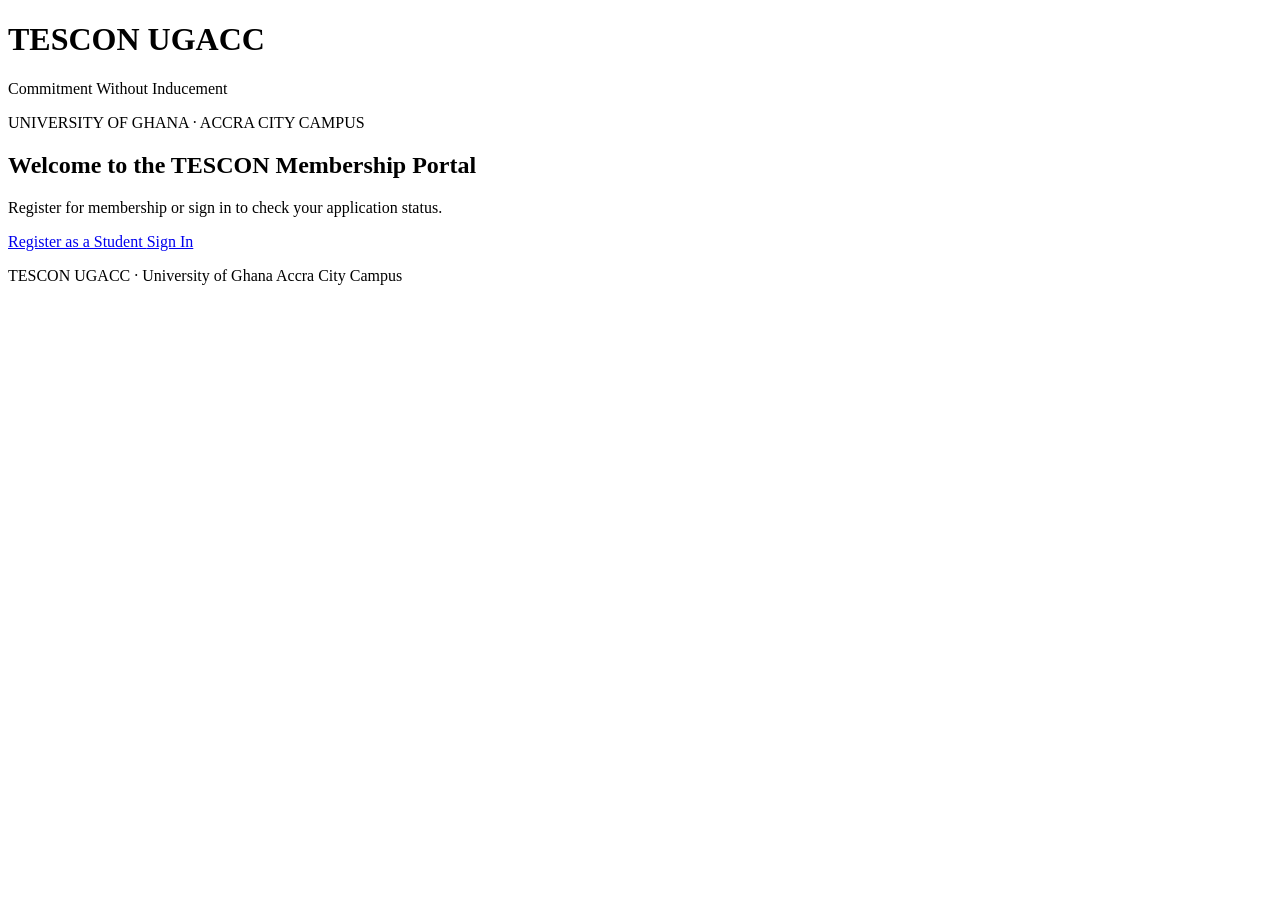
==== index.html @ 996095bd "Create index.html for TESCON Membership Portal This file serves as the main HTML structure for the T" ====
<!DOCTYPE html>
<html lang="en">
<head>
  <meta charset="UTF-8">
  <meta name="viewport" content="width=device-width, initial-scale=1.0">
  <meta name="theme-color" content="#123b72">
  <title>TESCON UGACC | Membership Portal</title>
  <link rel="stylesheet" href="css/style.css">
</head>
<body>
  <header class="site-header">
    <img src="assets/logo.png" alt="Official TESCON UGACC Logo"
         class="logo" onerror="this.style.display='none'">
    <div>
      <h1>TESCON UGACC</h1>
      <p>Commitment Without Inducement</p>
    </div>
  </header>

  <main class="welcome">
    <p class="eyebrow">UNIVERSITY OF GHANA · ACCRA CITY CAMPUS</p>
    <h2>Welcome to the TESCON Membership Portal</h2>
    <p>Register for membership or sign in to check your application status.</p>

    <div class="actions">
      <a class="button button-primary" href="register.html">
        Register as a Student
      </a>
      <a class="button button-secondary" href="login.html">
        Sign In
      </a>
    </div>
  </main>

  <footer>
    <p>TESCON UGACC · University of Ghana Accra City Campus</p>
  </footer>
</body>
</html>
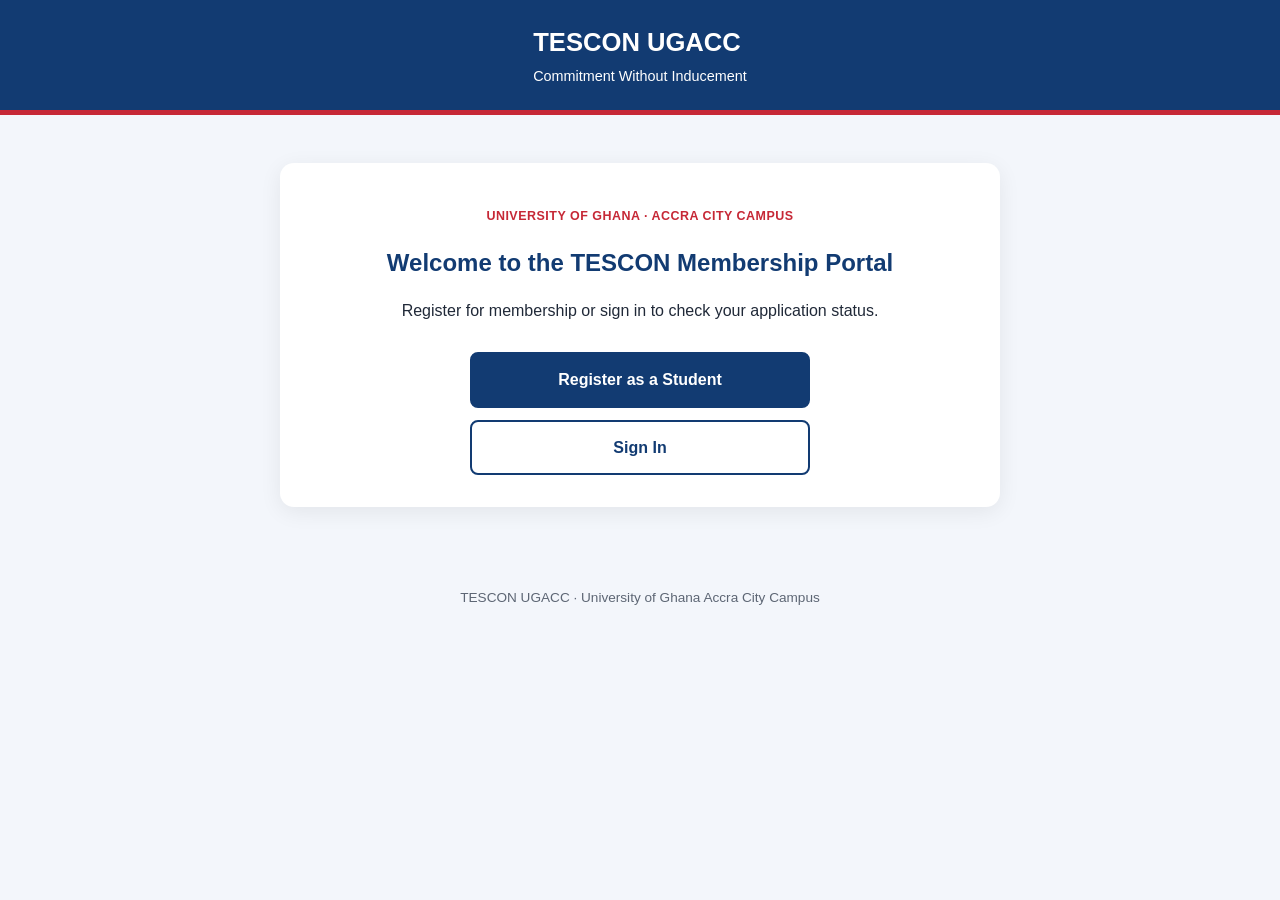
==== commit 01d207e5: "Update TESCON UGACC website pages" ====
--- a/index.html
+++ b/index.html
@@ -1,40 +1,26 @@
-
 <!DOCTYPE html>
 <html lang="en">
 <head>
   <meta charset="UTF-8">
-  <meta name="viewport" content="width=device-width, initial-scale=1.0">
+  <meta name="viewport" content="width=device-width, initial-scale=1">
   <meta name="theme-color" content="#123b72">
   <title>TESCON UGACC | Membership Portal</title>
   <link rel="stylesheet" href="css/style.css">
 </head>
 <body>
   <header class="site-header">
-    <img src="assets/logo.png" alt="Official TESCON UGACC Logo"
-         class="logo" onerror="this.style.display='none'">
-    <div>
-      <h1>TESCON UGACC</h1>
-      <p>Commitment Without Inducement</p>
-    </div>
+    <img src="assets/logo.png" alt="TESCON UGACC logo" class="logo" onerror="this.style.display='none'">
+    <div><h1>TESCON UGACC</h1><p>Commitment Without Inducement</p></div>
   </header>
-
   <main class="welcome">
     <p class="eyebrow">UNIVERSITY OF GHANA · ACCRA CITY CAMPUS</p>
     <h2>Welcome to the TESCON Membership Portal</h2>
     <p>Register for membership or sign in to check your application status.</p>
-
     <div class="actions">
-      <a class="button button-primary" href="register.html">
-        Register as a Student
-      </a>
-      <a class="button button-secondary" href="login.html">
-        Sign In
-      </a>
+      <a class="button button-primary" href="register.html">Register as a Student</a>
+      <a class="button button-secondary" href="login.html">Sign In</a>
     </div>
   </main>
-
-  <footer>
-    <p>TESCON UGACC · University of Ghana Accra City Campus</p>
-  </footer>
+  <footer><p>TESCON UGACC · University of Ghana Accra City Campus</p></footer>
 </body>
 </html>
--- a/css/style.css
+++ b/css/style.css
@@ -0,0 +1,131 @@
+
+:root {
+  --tescon-blue: #123b72;
+  --tescon-red: #c62836;
+  --white: #ffffff;
+  --light-bg: #f3f6fb;
+  --text: #202938;
+}
+
+* {
+  box-sizing: border-box;
+}
+
+body {
+  margin: 0;
+  font-family: Arial, Helvetica, sans-serif;
+  color: var(--text);
+  background: var(--light-bg);
+  line-height: 1.6;
+}
+
+.site-header {
+  display: flex;
+  align-items: center;
+  justify-content: center;
+  gap: 16px;
+  padding: 22px 16px;
+  color: var(--white);
+  background: var(--tescon-blue);
+  border-bottom: 5px solid var(--tescon-red);
+  text-align: left;
+}
+
+.logo {
+  width: 76px;
+  height: 76px;
+  object-fit: contain;
+  background: var(--white);
+  border-radius: 50%;
+}
+
+.site-header h1 {
+  margin: 0;
+  font-size: 1.6rem;
+}
+
+.site-header p {
+  margin: 2px 0 0;
+  font-size: 0.9rem;
+}
+
+.welcome {
+  width: min(92%, 720px);
+  margin: 48px auto;
+  padding: 32px 22px;
+  background: var(--white);
+  border-radius: 14px;
+  text-align: center;
+  box-shadow: 0 5px 22px rgba(0, 0, 0, 0.07);
+}
+
+.welcome h2 {
+  color: var(--tescon-blue);
+  line-height: 1.3;
+}
+
+.eyebrow {
+  color: var(--tescon-red);
+  font-size: 0.78rem;
+  font-weight: bold;
+  letter-spacing: 0.5px;
+}
+
+.actions {
+  display: flex;
+  flex-direction: column;
+  gap: 12px;
+  max-width: 340px;
+  margin: 28px auto 0;
+}
+
+.button {
+  display: block;
+  padding: 13px 18px;
+  border: 2px solid var(--tescon-blue);
+  border-radius: 8px;
+  font-weight: bold;
+  text-decoration: none;
+  text-align: center;
+}
+
+.button-primary {
+  color: var(--white);
+  background: var(--tescon-blue);
+}
+
+.button-secondary {
+  color: var(--tescon-blue);
+  background: var(--white);
+}
+
+.button:hover {
+  opacity: 0.88;
+}
+
+footer {
+  padding: 18px;
+  color: #5d6674;
+  font-size: 0.85rem;
+  text-align: center;
+}
+
+@media (max-width: 420px) {
+  .site-header {
+    gap: 10px;
+  }
+
+  .logo {
+    width: 58px;
+    height: 58px;
+  }
+
+  .site-header h1 {
+    font-size: 1.25rem;
+  }
+
+  .welcome {
+    margin: 28px auto;
+    padding: 25px 16px;
+  }
+}
